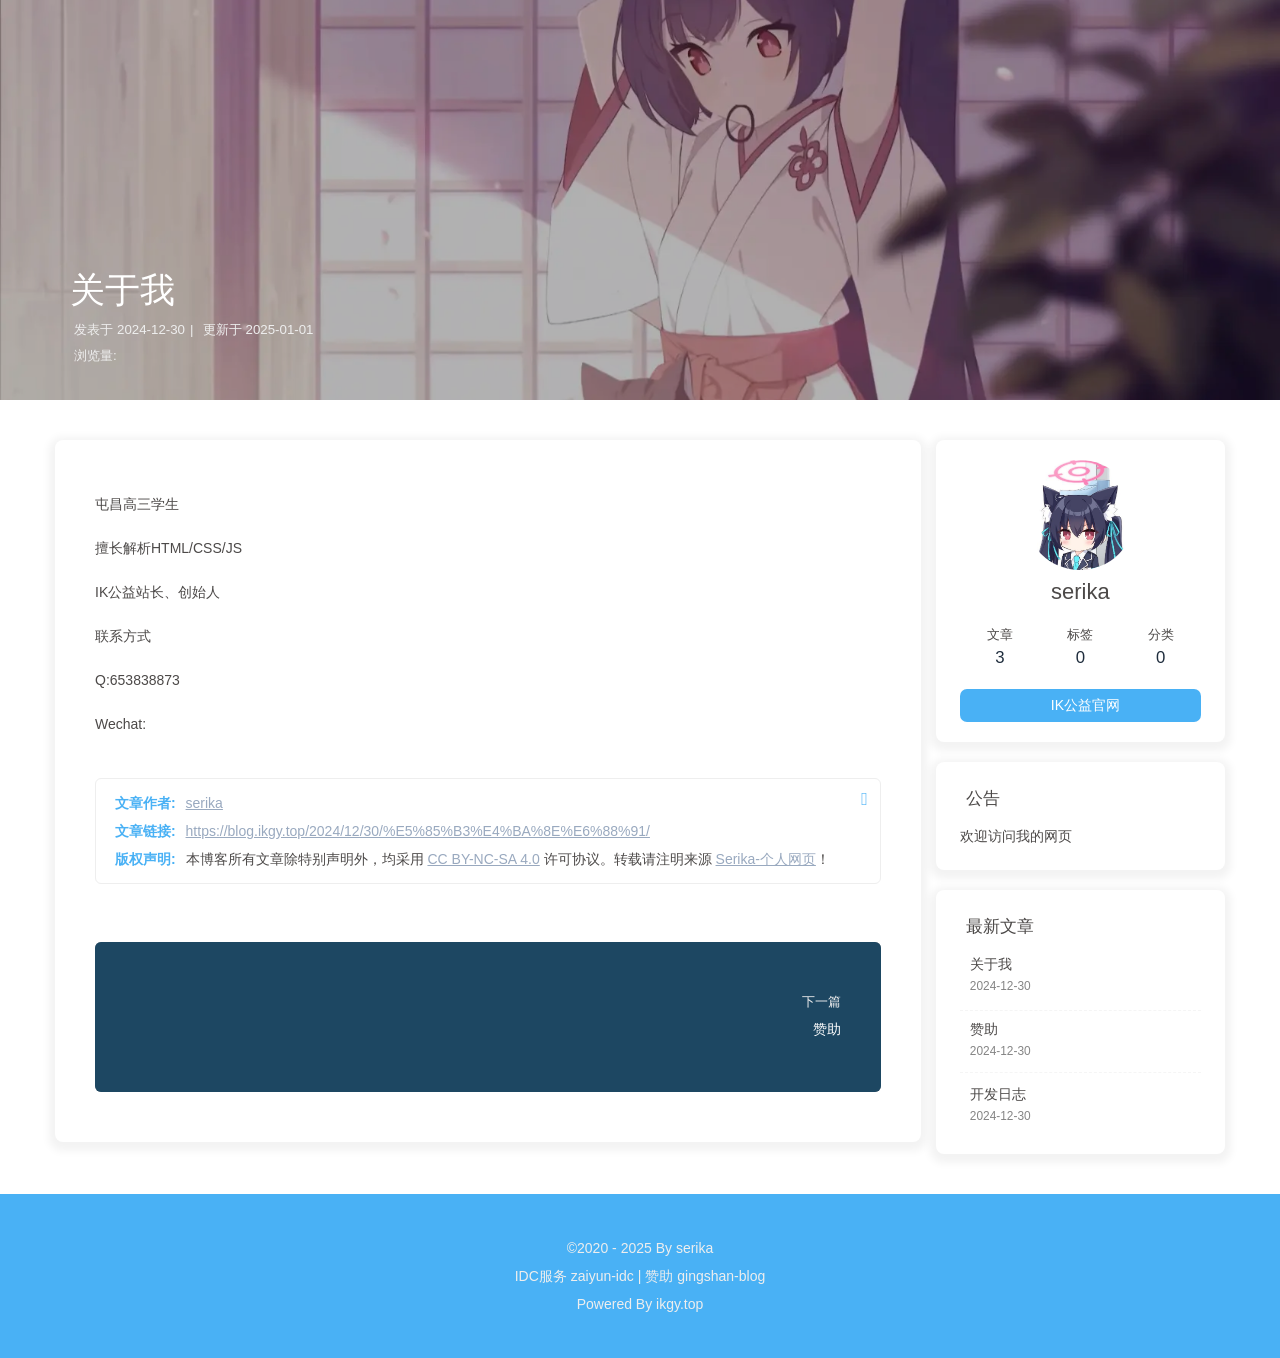
==== 文档/个人简介/index.html @ cfae3718 "Update and rename 1.txt to index.html" ====
<!DOCTYPE html><html lang="zh-CN" data-theme="light"><head><meta charset="UTF-8"><meta http-equiv="X-UA-Compatible" content="IE=edge"><meta name="viewport" content="width=device-width, initial-scale=1.0,viewport-fit=cover"><title>关于我 | Serika-个人网页</title><meta name="author" content="serika"><meta name="copyright" content="serika"><meta name="format-detection" content="telephone=no"><meta name="theme-color" content="#ffffff"><meta name="description" content="屯昌高三学生 擅长解析HTML&#x2F;CSS&#x2F;JS IK公益站长、创始人 联系方式 Q:653838873 Wechat:">
<meta property="og:type" content="article">
<meta property="og:title" content="关于我">
<meta property="og:url" content="https://blog.ikgy.top/2024/12/30/%E5%85%B3%E4%BA%8E%E6%88%91/index.html">
<meta property="og:site_name" content="Serika-个人网页">
<meta property="og:description" content="屯昌高三学生 擅长解析HTML&#x2F;CSS&#x2F;JS IK公益站长、创始人 联系方式 Q:653838873 Wechat:">
<meta property="og:locale" content="zh_CN">
<meta property="og:image" content="https://blog.ikgy.top/img/b_7.jpg">
<meta property="article:published_time" content="2024-12-30T10:13:19.000Z">
<meta property="article:modified_time" content="2025-01-01T10:17:07.021Z">
<meta property="article:author" content="serika">
<meta name="twitter:card" content="summary">
<meta name="twitter:image" content="https://blog.ikgy.top/img/b_7.jpg"><link rel="shortcut icon" href="/img/favicon.jpg"><link rel="canonical" href="https://blog.ikgy.top/2024/12/30/%E5%85%B3%E4%BA%8E%E6%88%91/index.html"><link rel="preconnect"/><link rel="preconnect" href="//busuanzi.ibruce.info"/><link rel="stylesheet" href="/css/index.css"><link rel="stylesheet" href="/"><script>
    (() => {
      
    const saveToLocal = {
      set: (key, value, ttl) => {
        if (!ttl) return
        const expiry = Date.now() + ttl * 86400000
        localStorage.setItem(key, JSON.stringify({ value, expiry }))
      },
      get: key => {
        const itemStr = localStorage.getItem(key)
        if (!itemStr) return undefined
        const { value, expiry } = JSON.parse(itemStr)
        if (Date.now() > expiry) {
          localStorage.removeItem(key)
          return undefined
        }
        return value
      }
    }

    window.btf = {
      saveToLocal,
      getScript: (url, attr = {}) => new Promise((resolve, reject) => {
        const script = document.createElement('script')
        script.src = url
        script.async = true
        Object.entries(attr).forEach(([key, val]) => script.setAttribute(key, val))
        script.onload = script.onreadystatechange = () => {
          if (!script.readyState || /loaded|complete/.test(script.readyState)) resolve()
        }
        script.onerror = reject
        document.head.appendChild(script)
      }),
      getCSS: (url, id) => new Promise((resolve, reject) => {
        const link = document.createElement('link')
        link.rel = 'stylesheet'
        link.href = url
        if (id) link.id = id
        link.onload = link.onreadystatechange = () => {
          if (!link.readyState || /loaded|complete/.test(link.readyState)) resolve()
        }
        link.onerror = reject
        document.head.appendChild(link)
      }),
      addGlobalFn: (key, fn, name = false, parent = window) => {
        if (!false && key.startsWith('pjax')) return
        const globalFn = parent.globalFn || {}
        globalFn[key] = globalFn[key] || {}
        globalFn[key][name || Object.keys(globalFn[key]).length] = fn
        parent.globalFn = globalFn
      }
    }
  
      
      const activateDarkMode = () => {
        document.documentElement.setAttribute('data-theme', 'dark')
        if (document.querySelector('meta[name="theme-color"]') !== null) {
          document.querySelector('meta[name="theme-color"]').setAttribute('content', '#0d0d0d')
        }
      }
      const activateLightMode = () => {
        document.documentElement.setAttribute('data-theme', 'light')
        if (document.querySelector('meta[name="theme-color"]') !== null) {
          document.querySelector('meta[name="theme-color"]').setAttribute('content', '#ffffff')
        }
      }

      btf.activateDarkMode = activateDarkMode
      btf.activateLightMode = activateLightMode

      const theme = saveToLocal.get('theme')
    
          theme === 'dark' ? activateDarkMode() : theme === 'light' ? activateLightMode() : null
        
      
      const asideStatus = saveToLocal.get('aside-status')
      if (asideStatus !== undefined) {
        document.documentElement.classList.toggle('hide-aside', asideStatus === 'hide')
      }
    
      
    const detectApple = () => {
      if (/iPad|iPhone|iPod|Macintosh/.test(navigator.userAgent)) {
        document.documentElement.classList.add('apple')
      }
    }
    detectApple()
  
    })()
  </script><script>const GLOBAL_CONFIG = {
  root: '/',
  algolia: undefined,
  localSearch: undefined,
  translate: undefined,
  highlight: {"plugin":"highlight.js","highlightCopy":true,"highlightLang":true,"highlightHeightLimit":false,"highlightFullpage":false,"highlightMacStyle":false},
  copy: {
    success: '复制成功',
    error: '复制失败',
    noSupport: '浏览器不支持'
  },
  relativeDate: {
    homepage: false,
    post: false
  },
  runtime: '',
  dateSuffix: {
    just: '刚刚',
    min: '分钟前',
    hour: '小时前',
    day: '天前',
    month: '个月前'
  },
  copyright: undefined,
  lightbox: 'null',
  Snackbar: undefined,
  infinitegrid: {
    js: '/',
    buttonText: '加载更多'
  },
  isPhotoFigcaption: false,
  islazyload: false,
  isAnchor: true,
  percent: {
    toc: true,
    rightside: false,
  },
  autoDarkmode: false
}</script><script id="config-diff">var GLOBAL_CONFIG_SITE = {
  
  isPost: true,
  isHome: false,
  isHighlightShrink: false,
  isToc: false,
  isShuoshuo: false
}</script><meta name="generator" content="Hexo 7.3.0"></head><body><div class="post" id="body-wrap"><header class="post-bg fixed" id="page-header" style="background-image: url(/img/11.webp);"><nav id="nav"><span id="blog-info"><a class="nav-site-title" href="/"></a><a class="nav-page-title" href="/"><span class="site-name">关于我</span></a></span><div id="menus"></div></nav><div id="post-info"><h1 class="post-title">关于我</h1><div id="post-meta"><div class="meta-firstline"><span class="post-meta-date"><i class="far fa-calendar-alt fa-fw post-meta-icon"></i><span class="post-meta-label">发表于</span><time class="post-meta-date-created" datetime="2024-12-30T10:13:19.000Z" title="发表于 2024-12-30 18:13:19">2024-12-30</time><span class="post-meta-separator">|</span><i class="fas fa-history fa-fw post-meta-icon"></i><span class="post-meta-label">更新于</span><time class="post-meta-date-updated" datetime="2025-01-01T10:17:07.021Z" title="更新于 2025-01-01 18:17:07">2025-01-01</time></span></div><div class="meta-secondline"><span class="post-meta-separator">|</span><span class="post-meta-pv-cv" id="" data-flag-title=""><i class="far fa-eye fa-fw post-meta-icon"></i><span class="post-meta-label">浏览量:</span><span id="busuanzi_value_page_pv"><i class="fa-solid fa-spinner fa-spin"></i></span></span></div></div></div></header><main class="layout" id="content-inner"><div id="post"><article class="container post-content" id="article-container"><div id="post-outdate-notice" data="{&quot;limitDay&quot;:365,&quot;messagePrev&quot;:&quot;It has been&quot;,&quot;messageNext&quot;:&quot;days since the last update, the content of the article may be outdated.&quot;,&quot;postUpdate&quot;:&quot;2025-01-01 18:17:07&quot;}" hidden></div><p>屯昌高三学生</p>
<p>擅长解析HTML&#x2F;CSS&#x2F;JS</p>
<p>IK公益站长、创始人</p>
<p>联系方式</p>
<p>Q:653838873</p>
<p>Wechat:</p>
</article><div class="post-copyright"><div class="post-copyright__author"><span class="post-copyright-meta"><i class="fas fa-circle-user fa-fw"></i>文章作者: </span><span class="post-copyright-info"><a href="https://blog.ikgy.top">serika</a></span></div><div class="post-copyright__type"><span class="post-copyright-meta"><i class="fas fa-square-arrow-up-right fa-fw"></i>文章链接: </span><span class="post-copyright-info"><a href="https://blog.ikgy.top/2024/12/30/%E5%85%B3%E4%BA%8E%E6%88%91/">https://blog.ikgy.top/2024/12/30/%E5%85%B3%E4%BA%8E%E6%88%91/</a></span></div><div class="post-copyright__notice"><span class="post-copyright-meta"><i class="fas fa-circle-exclamation fa-fw"></i>版权声明: </span><span class="post-copyright-info">本博客所有文章除特别声明外，均采用 <a href="https://creativecommons.org/licenses/by-nc-sa/4.0/" target="_blank">CC BY-NC-SA 4.0</a> 许可协议。转载请注明来源 <a href="https://blog.ikgy.top" target="_blank">Serika-个人网页</a>！</span></div></div><div class="tag_share"><div class="post-share"><div class="social-share" data-image="/img/b_7.jpg" data-sites="facebook,twitter,wechat,weibo,qq"></div><link rel="stylesheet" href="/" media="print" onload="this.media='all'"><script src="/" defer></script></div></div><nav class="pagination-post" id="pagination"><a class="pagination-related full-width" href="/2024/12/30/%E8%B5%9E%E5%8A%A9/" title="赞助"><div class="cover" style="background: var(--default-bg-color)"></div><div class="info text-right"><div class="info-1"><div class="info-item-1">下一篇</div><div class="info-item-2">赞助</div></div><div class="info-2"><div class="info-item-1">        </div></div></div></a></nav></div><div class="aside-content" id="aside-content"><div class="card-widget card-info text-center"><div class="avatar-img"><img src="/img/b_7.jpg" onerror="this.onerror=null;this.src='/img/friend_404.gif'" alt="avatar"/></div><div class="author-info-name">serika</div><div class="author-info-description"></div><div class="site-data"><a href="/archives/"><div class="headline">文章</div><div class="length-num">3</div></a><a href="/tags/"><div class="headline">标签</div><div class="length-num">0</div></a><a href="/categories/"><div class="headline">分类</div><div class="length-num">0</div></a></div><a id="card-info-btn" target="_blank" rel="noopener" href="https://www.ikgy.top"><i></i><span>IK公益官网</span></a></div><div class="card-widget card-announcement"><div class="item-headline"><i class="fas fa-bullhorn fa-shake"></i><span>公告</span></div><div class="announcement_content">欢迎访问我的网页</div></div><div class="sticky_layout"><div class="card-widget card-recent-post"><div class="item-headline"><i class="fas fa-history"></i><span>最新文章</span></div><div class="aside-list"><div class="aside-list-item no-cover"><div class="content"><a class="title" href="/2024/12/30/%E5%85%B3%E4%BA%8E%E6%88%91/" title="关于我">关于我</a><time datetime="2024-12-30T10:13:19.000Z" title="发表于 2024-12-30 18:13:19">2024-12-30</time></div></div><div class="aside-list-item no-cover"><div class="content"><a class="title" href="/2024/12/30/%E8%B5%9E%E5%8A%A9/" title="赞助">赞助</a><time datetime="2024-12-30T10:13:19.000Z" title="发表于 2024-12-30 18:13:19">2024-12-30</time></div></div><div class="aside-list-item no-cover"><div class="content"><a class="title" href="/2024/12/30/%E5%BC%80%E5%8F%91%E6%97%A5%E5%BF%97/" title="开发日志">开发日志</a><time datetime="2024-12-30T10:11:47.000Z" title="发表于 2024-12-30 18:11:47">2024-12-30</time></div></div></div></div></div></div></main><footer id="footer"><div id="footer-wrap"><div class="copyright">&copy;2020 - 2025 By serika</div><div class="framework-info"><span>IDC服务 </span><a target="_blank" rel="noopener" href="https://cloud.zaiccc.com">zaiyun-idc</a><span class="footer-separator">|</span><span>赞助 </span><a target="_blank" rel="noopener" href="https://gingshan.eu.org">gingshan-blog</a></div><span>Powered By </span><a target="_blank" rel="noopener" href="https://www.ikgy.top">ikgy.top</a></div></footer></div><div id="rightside"><div id="rightside-config-hide"><button id="readmode" type="button" title="阅读模式"><i class="fas fa-book-open"></i></button><button id="darkmode" type="button" title="日间和夜间模式切换"><i class="fas fa-adjust"></i></button><button id="hide-aside-btn" type="button" title="单栏和双栏切换"><i class="fas fa-arrows-alt-h"></i></button></div><div id="rightside-config-show"><button id="rightside-config" type="button" title="设置"><i class="fas fa-cog fa-spin"></i></button><button id="go-up" type="button" title="回到顶部"><span class="scroll-percent"></span><i class="fas fa-arrow-up"></i></button></div></div><div><script src="/"></script><script src="/"></script><div class="js-pjax"></div><script async data-pjax src="//busuanzi.ibruce.info/busuanzi/2.3/busuanzi.pure.mini.js"></script></div></body></html>
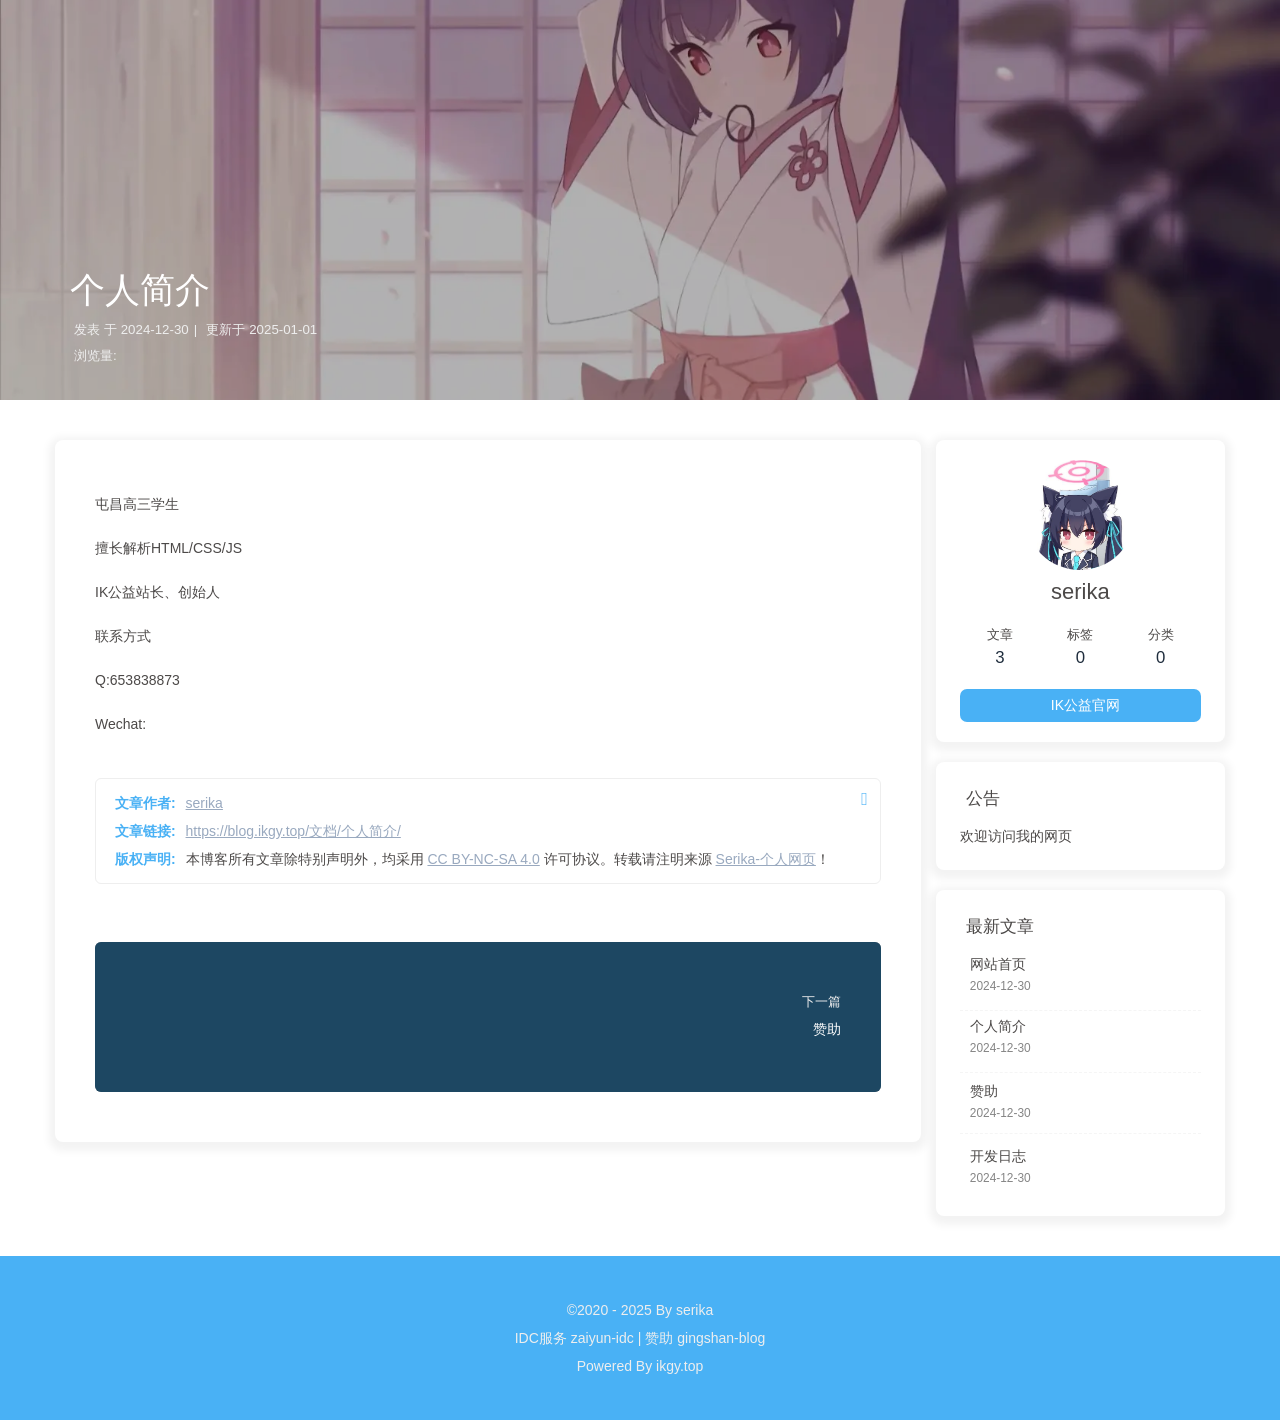
==== commit 10d238f7: "Update index.html" ====
--- a/文档/个人简介/index.html
+++ b/文档/个人简介/index.html
@@ -1,7 +1,7 @@
-<!DOCTYPE html><html lang="zh-CN" data-theme="light"><head><meta charset="UTF-8"><meta http-equiv="X-UA-Compatible" content="IE=edge"><meta name="viewport" content="width=device-width, initial-scale=1.0,viewport-fit=cover"><title>关于我 | Serika-个人网页</title><meta name="author" content="serika"><meta name="copyright" content="serika"><meta name="format-detection" content="telephone=no"><meta name="theme-color" content="#ffffff"><meta name="description" content="屯昌高三学生 擅长解析HTML&#x2F;CSS&#x2F;JS IK公益站长、创始人 联系方式 Q:653838873 Wechat:">
+<!DOCTYPE html><html lang="zh-CN" data-theme="light"><head><meta charset="UTF-8"><meta http-equiv="X-UA-Compatible" content="IE=edge"><meta name="viewport" content="width=device-width, initial-scale=1.0,viewport-fit=cover"><title>个人简介 | Serika-个人网页</title><meta name="author" content="serika"><meta name="copyright" content="serika"><meta name="format-detection" content="telephone=no"><meta name="theme-color" content="#ffffff"><meta name="description" content="屯昌高三学生 擅长解析HTML&#x2F;CSS&#x2F;JS IK公益站长、创始人 联 系方式 Q:653838873 Wechat:">
 <meta property="og:type" content="article">
-<meta property="og:title" content="关于我">
-<meta property="og:url" content="https://blog.ikgy.top/2024/12/30/%E5%85%B3%E4%BA%8E%E6%88%91/index.html">
+<meta property="og:title" content="个人简介">
+<meta property="og:url" content="https://blog.ikgy.top/%e6%96%87%e6%a1%a3/%e4%b8%aa%e4%ba%ba%e7%ae%80%e4%bb%8b//index.html">
 <meta property="og:site_name" content="Serika-个人网页">
 <meta property="og:description" content="屯昌高三学生 擅长解析HTML&#x2F;CSS&#x2F;JS IK公益站长、创始人 联系方式 Q:653838873 Wechat:">
 <meta property="og:locale" content="zh_CN">
@@ -10,9 +10,9 @@
 <meta property="article:modified_time" content="2025-01-01T10:17:07.021Z">
 <meta property="article:author" content="serika">
 <meta name="twitter:card" content="summary">
-<meta name="twitter:image" content="https://blog.ikgy.top/img/b_7.jpg"><link rel="shortcut icon" href="/img/favicon.jpg"><link rel="canonical" href="https://blog.ikgy.top/2024/12/30/%E5%85%B3%E4%BA%8E%E6%88%91/index.html"><link rel="preconnect"/><link rel="preconnect" href="//busuanzi.ibruce.info"/><link rel="stylesheet" href="/css/index.css"><link rel="stylesheet" href="/"><script>
+<meta name="twitter:image" content="https://blog.ikgy.top/img/b_7.jpg"><link rel="shortcut icon" href="/img/favicon.jpg"><link rel="canonical" href="https://blog.ikgy.top/%e6%96%87%e6%a1%a3/%e4%b8%aa%e4%ba%ba%e7%ae%80%e4%bb%8b/index.html"><link rel="preconnect"/><link rel="preconnect" href="//busuanzi.ibruce.info"/><link rel="stylesheet" href="/css/index.css"><link rel="stylesheet" href="/"><script>
     (() => {
-      
+
     const saveToLocal = {
       set: (key, value, ttl) => {
         if (!ttl) return
@@ -63,8 +63,8 @@
         parent.globalFn = globalFn
       }
     }
-  
-      
+
+
       const activateDarkMode = () => {
         document.documentElement.setAttribute('data-theme', 'dark')
         if (document.querySelector('meta[name="theme-color"]') !== null) {
@@ -82,23 +82,23 @@
       btf.activateLightMode = activateLightMode
 
       const theme = saveToLocal.get('theme')
-    
+
           theme === 'dark' ? activateDarkMode() : theme === 'light' ? activateLightMode() : null
-        
-      
+
+
       const asideStatus = saveToLocal.get('aside-status')
       if (asideStatus !== undefined) {
         document.documentElement.classList.toggle('hide-aside', asideStatus === 'hide')
       }
-    
-      
+
+
     const detectApple = () => {
       if (/iPad|iPhone|iPod|Macintosh/.test(navigator.userAgent)) {
         document.documentElement.classList.add('apple')
       }
     }
     detectApple()
-  
+
     })()
   </script><script>const GLOBAL_CONFIG = {
   root: '/',
@@ -139,16 +139,16 @@
   },
   autoDarkmode: false
 }</script><script id="config-diff">var GLOBAL_CONFIG_SITE = {
-  
+
   isPost: true,
   isHome: false,
   isHighlightShrink: false,
   isToc: false,
   isShuoshuo: false
-}</script><meta name="generator" content="Hexo 7.3.0"></head><body><div class="post" id="body-wrap"><header class="post-bg fixed" id="page-header" style="background-image: url(/img/11.webp);"><nav id="nav"><span id="blog-info"><a class="nav-site-title" href="/"></a><a class="nav-page-title" href="/"><span class="site-name">关于我</span></a></span><div id="menus"></div></nav><div id="post-info"><h1 class="post-title">关于我</h1><div id="post-meta"><div class="meta-firstline"><span class="post-meta-date"><i class="far fa-calendar-alt fa-fw post-meta-icon"></i><span class="post-meta-label">发表于</span><time class="post-meta-date-created" datetime="2024-12-30T10:13:19.000Z" title="发表于 2024-12-30 18:13:19">2024-12-30</time><span class="post-meta-separator">|</span><i class="fas fa-history fa-fw post-meta-icon"></i><span class="post-meta-label">更新于</span><time class="post-meta-date-updated" datetime="2025-01-01T10:17:07.021Z" title="更新于 2025-01-01 18:17:07">2025-01-01</time></span></div><div class="meta-secondline"><span class="post-meta-separator">|</span><span class="post-meta-pv-cv" id="" data-flag-title=""><i class="far fa-eye fa-fw post-meta-icon"></i><span class="post-meta-label">浏览量:</span><span id="busuanzi_value_page_pv"><i class="fa-solid fa-spinner fa-spin"></i></span></span></div></div></div></header><main class="layout" id="content-inner"><div id="post"><article class="container post-content" id="article-container"><div id="post-outdate-notice" data="{&quot;limitDay&quot;:365,&quot;messagePrev&quot;:&quot;It has been&quot;,&quot;messageNext&quot;:&quot;days since the last update, the content of the article may be outdated.&quot;,&quot;postUpdate&quot;:&quot;2025-01-01 18:17:07&quot;}" hidden></div><p>屯昌高三学生</p>
+}</script><meta name="generator" content="Hexo 7.3.0"></head><body><div class="post" id="body-wrap"><header class="post-bg fixed" id="page-header" style="background-image: url(/img/11.webp);"><nav id="nav"><span id="blog-info"><a class="nav-site-title" href="/"></a><a class="nav-page-title" href="/"><span class="site-name">个人简介</span></a></span><div id="menus"></div></nav><div id="post-info"><h1 class="post-title">个人简介</h1><div id="post-meta"><div class="meta-firstline"><span class="post-meta-date"><i class="far fa-calendar-alt fa-fw post-meta-icon"></i><span class="post-meta-label">发表 于</span><time class="post-meta-date-created" datetime="2024-12-30T10:13:19.000Z" title="发表于 2024-12-30 18:13:19">2024-12-30</time><span class="post-meta-separator">|</span><i class="fas fa-history fa-fw post-meta-icon"></i><span class="post-meta-label">更新于</span><time class="post-meta-date-updated" datetime="2025-01-01T10:17:07.021Z" title="更新于 2025-01-01 18:17:07">2025-01-01</time></span></div><div class="meta-secondline"><span class="post-meta-separator">|</span><span class="post-meta-pv-cv" id="" data-flag-title=""><i class="far fa-eye fa-fw post-meta-icon"></i><span class="post-meta-label">浏览量:</span><span id="busuanzi_value_page_pv"><i class="fa-solid fa-spinner fa-spin"></i></span></span></div></div></div></header><main class="layout" id="content-inner"><div id="post"><article class="container post-content" id="article-container"><div id="post-outdate-notice" data="{&quot;limitDay&quot;:365,&quot;messagePrev&quot;:&quot;It has been&quot;,&quot;messageNext&quot;:&quot;days since the last update, the content of the article may be outdated.&quot;,&quot;postUpdate&quot;:&quot;2025-01-01 18:17:07&quot;}" hidden></div><p>屯昌高三学生</p>
 <p>擅长解析HTML&#x2F;CSS&#x2F;JS</p>
 <p>IK公益站长、创始人</p>
 <p>联系方式</p>
 <p>Q:653838873</p>
 <p>Wechat:</p>
-</article><div class="post-copyright"><div class="post-copyright__author"><span class="post-copyright-meta"><i class="fas fa-circle-user fa-fw"></i>文章作者: </span><span class="post-copyright-info"><a href="https://blog.ikgy.top">serika</a></span></div><div class="post-copyright__type"><span class="post-copyright-meta"><i class="fas fa-square-arrow-up-right fa-fw"></i>文章链接: </span><span class="post-copyright-info"><a href="https://blog.ikgy.top/2024/12/30/%E5%85%B3%E4%BA%8E%E6%88%91/">https://blog.ikgy.top/2024/12/30/%E5%85%B3%E4%BA%8E%E6%88%91/</a></span></div><div class="post-copyright__notice"><span class="post-copyright-meta"><i class="fas fa-circle-exclamation fa-fw"></i>版权声明: </span><span class="post-copyright-info">本博客所有文章除特别声明外，均采用 <a href="https://creativecommons.org/licenses/by-nc-sa/4.0/" target="_blank">CC BY-NC-SA 4.0</a> 许可协议。转载请注明来源 <a href="https://blog.ikgy.top" target="_blank">Serika-个人网页</a>！</span></div></div><div class="tag_share"><div class="post-share"><div class="social-share" data-image="/img/b_7.jpg" data-sites="facebook,twitter,wechat,weibo,qq"></div><link rel="stylesheet" href="/" media="print" onload="this.media='all'"><script src="/" defer></script></div></div><nav class="pagination-post" id="pagination"><a class="pagination-related full-width" href="/2024/12/30/%E8%B5%9E%E5%8A%A9/" title="赞助"><div class="cover" style="background: var(--default-bg-color)"></div><div class="info text-right"><div class="info-1"><div class="info-item-1">下一篇</div><div class="info-item-2">赞助</div></div><div class="info-2"><div class="info-item-1">        </div></div></div></a></nav></div><div class="aside-content" id="aside-content"><div class="card-widget card-info text-center"><div class="avatar-img"><img src="/img/b_7.jpg" onerror="this.onerror=null;this.src='/img/friend_404.gif'" alt="avatar"/></div><div class="author-info-name">serika</div><div class="author-info-description"></div><div class="site-data"><a href="/archives/"><div class="headline">文章</div><div class="length-num">3</div></a><a href="/tags/"><div class="headline">标签</div><div class="length-num">0</div></a><a href="/categories/"><div class="headline">分类</div><div class="length-num">0</div></a></div><a id="card-info-btn" target="_blank" rel="noopener" href="https://www.ikgy.top"><i></i><span>IK公益官网</span></a></div><div class="card-widget card-announcement"><div class="item-headline"><i class="fas fa-bullhorn fa-shake"></i><span>公告</span></div><div class="announcement_content">欢迎访问我的网页</div></div><div class="sticky_layout"><div class="card-widget card-recent-post"><div class="item-headline"><i class="fas fa-history"></i><span>最新文章</span></div><div class="aside-list"><div class="aside-list-item no-cover"><div class="content"><a class="title" href="/2024/12/30/%E5%85%B3%E4%BA%8E%E6%88%91/" title="关于我">关于我</a><time datetime="2024-12-30T10:13:19.000Z" title="发表于 2024-12-30 18:13:19">2024-12-30</time></div></div><div class="aside-list-item no-cover"><div class="content"><a class="title" href="/2024/12/30/%E8%B5%9E%E5%8A%A9/" title="赞助">赞助</a><time datetime="2024-12-30T10:13:19.000Z" title="发表于 2024-12-30 18:13:19">2024-12-30</time></div></div><div class="aside-list-item no-cover"><div class="content"><a class="title" href="/2024/12/30/%E5%BC%80%E5%8F%91%E6%97%A5%E5%BF%97/" title="开发日志">开发日志</a><time datetime="2024-12-30T10:11:47.000Z" title="发表于 2024-12-30 18:11:47">2024-12-30</time></div></div></div></div></div></div></main><footer id="footer"><div id="footer-wrap"><div class="copyright">&copy;2020 - 2025 By serika</div><div class="framework-info"><span>IDC服务 </span><a target="_blank" rel="noopener" href="https://cloud.zaiccc.com">zaiyun-idc</a><span class="footer-separator">|</span><span>赞助 </span><a target="_blank" rel="noopener" href="https://gingshan.eu.org">gingshan-blog</a></div><span>Powered By </span><a target="_blank" rel="noopener" href="https://www.ikgy.top">ikgy.top</a></div></footer></div><div id="rightside"><div id="rightside-config-hide"><button id="readmode" type="button" title="阅读模式"><i class="fas fa-book-open"></i></button><button id="darkmode" type="button" title="日间和夜间模式切换"><i class="fas fa-adjust"></i></button><button id="hide-aside-btn" type="button" title="单栏和双栏切换"><i class="fas fa-arrows-alt-h"></i></button></div><div id="rightside-config-show"><button id="rightside-config" type="button" title="设置"><i class="fas fa-cog fa-spin"></i></button><button id="go-up" type="button" title="回到顶部"><span class="scroll-percent"></span><i class="fas fa-arrow-up"></i></button></div></div><div><script src="/"></script><script src="/"></script><div class="js-pjax"></div><script async data-pjax src="//busuanzi.ibruce.info/busuanzi/2.3/busuanzi.pure.mini.js"></script></div></body></html>
+</article><div class="post-copyright"><div class="post-copyright__author"><span class="post-copyright-meta"><i class="fas fa-circle-user fa-fw"></i>文章作者: </span><span class="post-copyright-info"><a href="https://blog.ikgy.top">serika</a></span></div><div class="post-copyright__type"><span class="post-copyright-meta"><i class="fas fa-square-arrow-up-right fa-fw"></i>文章链接: </span><span class="post-copyright-info"><a href="https://blog.ikgy.top/%e6%96%87%e6%a1%a3/%e4%b8%aa%e4%ba%ba%e7%ae%80%e4%bb%8b/">https://blog.ikgy.top/文档/个人简介/</a></span></div><div class="post-copyright__notice"><span class="post-copyright-meta"><i class="fas fa-circle-exclamation fa-fw"></i>版权声明: </span><span class="post-copyright-info">本博客所有文章除特别声明外，均采用 <a href="https://creativecommons.org/licenses/by-nc-sa/4.0/" target="_blank">CC BY-NC-SA 4.0</a> 许可协议。转载请注明来源 <a href="https://blog.ikgy.top" target="_blank">Serika-个人网页</a>！</span></div></div><div class="tag_share"><div class="post-share"><div class="social-share" data-image="/img/b_7.jpg" data-sites="facebook,twitter,wechat,weibo,qq"></div><link rel="stylesheet" href="/" media="print" onload="this.media='all'"><script src="/" defer></script></div></div><nav class="pagination-post" id="pagination"><a class="pagination-related full-width" href="https://blog.ikgy.top/%E6%96%87%E6%A1%A3/%E8%B5%9E%E5%8A%A9" title="赞 助"><div class="cover" style="background: var(--default-bg-color)"></div><div class="info text-right"><div class="info-1"><div class="info-item-1">下一篇</div><div class="info-item-2">赞助</div></div><div class="info-2"><div class="info-item-1">        </div></div></div></a></nav></div><div class="aside-content" id="aside-content"><div class="card-widget card-info text-center"><div class="avatar-img"><img src="/img/b_7.jpg" onerror="this.onerror=null;this.src='/img/friend_404.gif'" alt="avatar"/></div><div class="author-info-name">serika</div><div class="author-info-description"></div><div class="site-data"><a href="/archives/"><div class="headline">文章</div><div class="length-num">3</div></a><a href="/tags/"><div class="headline">标签</div><div class="length-num">0</div></a><a href="/categories/"><div class="headline">分类</div><div class="length-num">0</div></a></div><a id="card-info-btn" target="_blank" rel="noopener" href="https://www.ikgy.top"><i></i><span>IK公益官网</span></a></div><div class="card-widget card-announcement"><div class="item-headline"><i class="fas fa-bullhorn fa-shake"></i><span>公告</span></div><div class="announcement_content">欢迎访问我的网页</div></div><div class="sticky_layout"><div class="card-widget card-recent-post"><div class="item-headline"><i class="fas fa-history"></i><span>最新文章</span></div> <div class="aside-list"><div class="aside-list-item no-cover"><div class="content"><a class="title" href="https://blog.ikgy.top/" title="首页">网站首页</a><time datetime="2024-12-30T10:13:19.000Z" title="发表于 2024-12-30 18:13:19">2024-12-30</time></div></div> <div class="aside-list"><div class="aside-list-item no-cover"><div class="content"><a class="title" href="https://blog.ikgy.top/%e6%96%87%e6%a1%a3/%e4%b8%aa%e4%ba%ba%e7%ae%80%e4%bb%8b/" title=" 个人简介">个人简介</a><time datetime="2024-12-30T10:13:19.000Z" title="发表于 2024-12-30 18:13:19">2024-12-30</time></div></div><div class="aside-list-item no-cover"><div class="content"><a class="title" href="https://blog.ikgy.top/%E6%96%87%E6%A1%A3/%E8%B5%9E%E5%8A%A9/" title="赞助">赞助</a><time datetime="2024-12-30T10:13:19.000Z" title="发表于 2024-12-30 18:13:19">2024-12-30</time></div></div><div class="aside-list-item no-cover"><div class="content"><a class="title" href="https://blog.ikgy.top/%E6%96%87%E6%A1%A3/%E5%BC%80%E5%8F%91%E6%97%A5%E5%BF%97/" title="开发日志">开发日志</a><time datetime="2024-12-30T10:11:47.000Z" title="发表于 2024-12-30 18:11:47">2024-12-30</time></div></div></div></div></div></div></main><footer id="footer"><div id="footer-wrap"><div class="copyright">&copy;2020 - 2025 By serika</div><div class="framework-info"><span>IDC服务 </span><a target="_blank" rel="noopener" href="https://cloud.zaiccc.com">zaiyun-idc</a><span class="footer-separator">|</span><span>赞助 </span><a target="_blank" rel="noopener" href="https://gingshan.eu.org">gingshan-blog</a></div><span>Powered By </span><a target="_blank" rel="noopener" href="https://www.ikgy.top">ikgy.top</a></div></footer></div><div id="rightside"><div id="rightside-config-hide"><button id="readmode" type="button" title="阅读模式"><i class="fas fa-book-open"></i></button><button id="darkmode" type="button" title="日间和夜间模式切换"><i class="fas fa-adjust"></i></button><button id="hide-aside-btn" type="button" title="单栏和双栏切换"><i class="fas fa-arrows-alt-h"></i></button></div><div id="rightside-config-show"><button id="rightside-config" type="button" title="设置"><i class="fas fa-cog fa-spin"></i></button><button id="go-up" type="button" title="回到顶部"><span class="scroll-percent"></span><i class="fas fa-arrow-up"></i></button></div></div><div><script src="/"></script><script src="/"></script><div class="js-pjax"></div><script async data-pjax src="//busuanzi.ibruce.info/busuanzi/2.3/busuanzi.pure.mini.js"></script></div></body></html>
